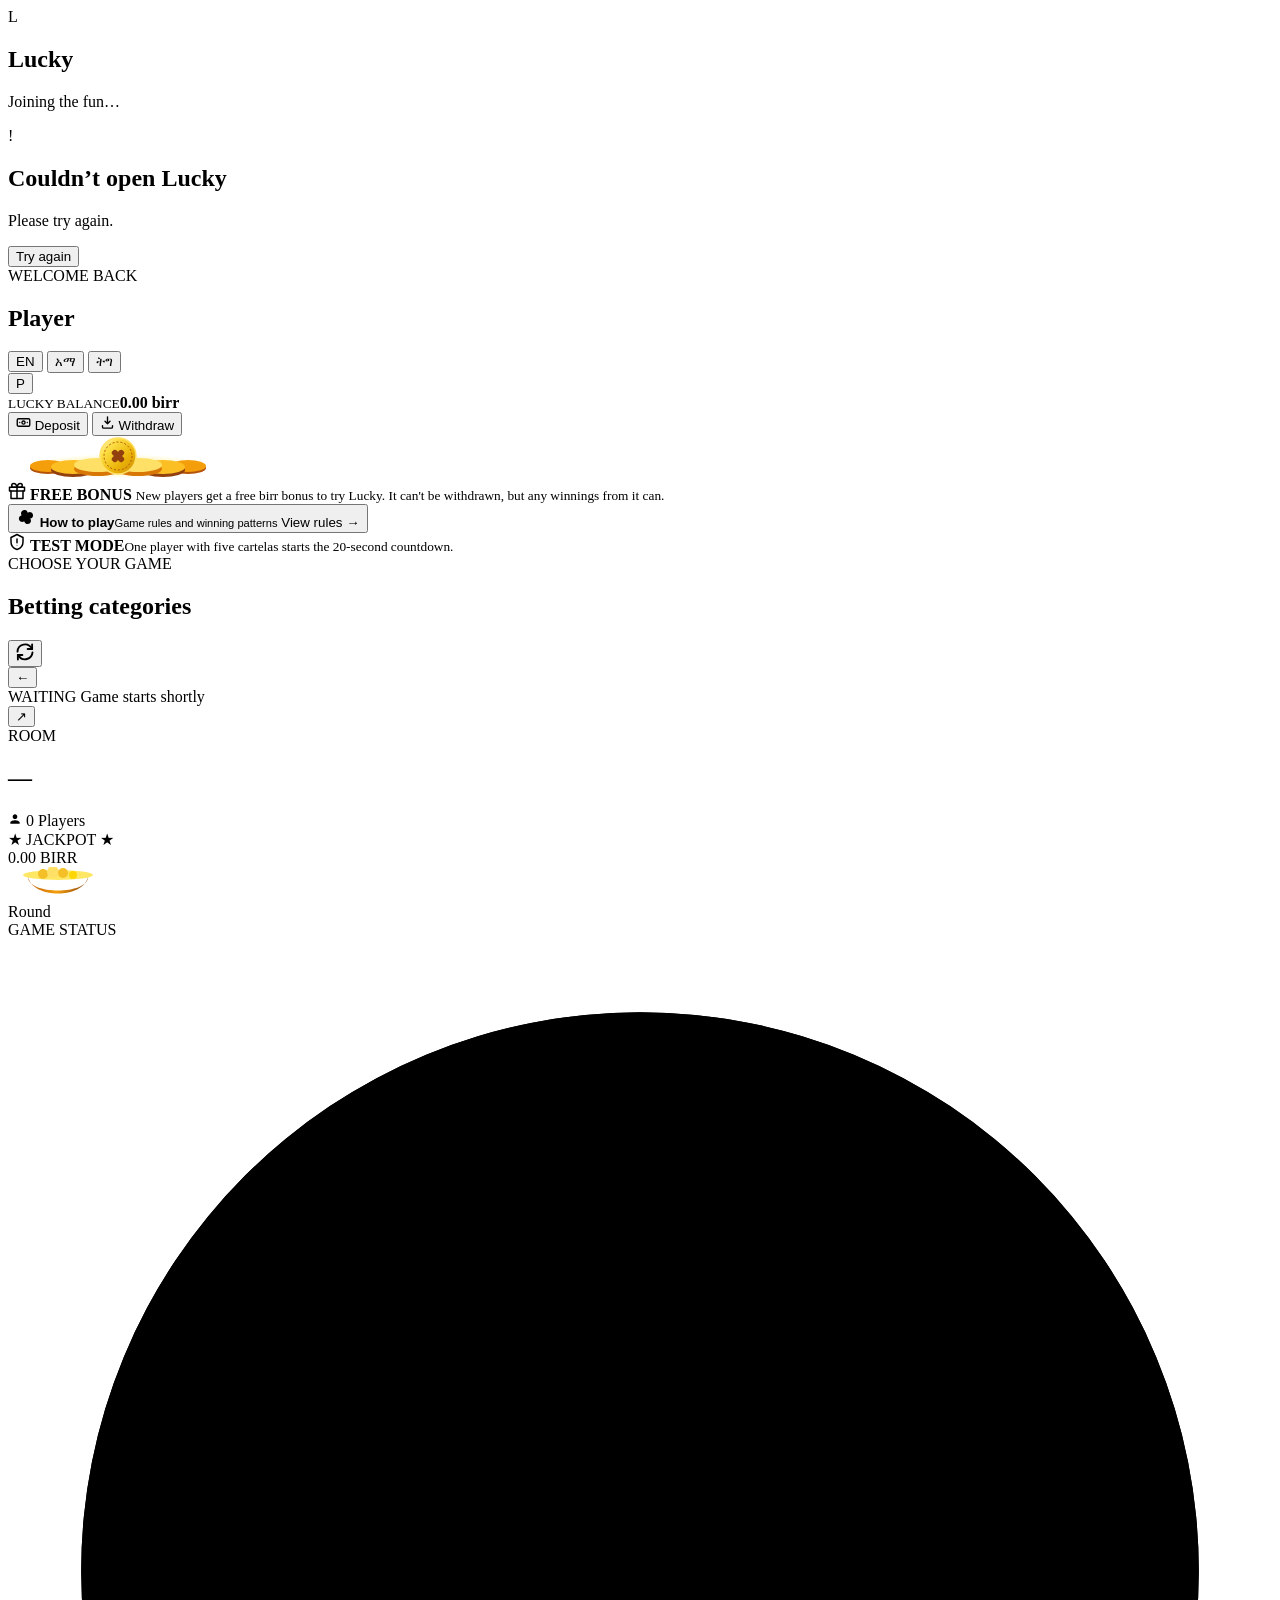
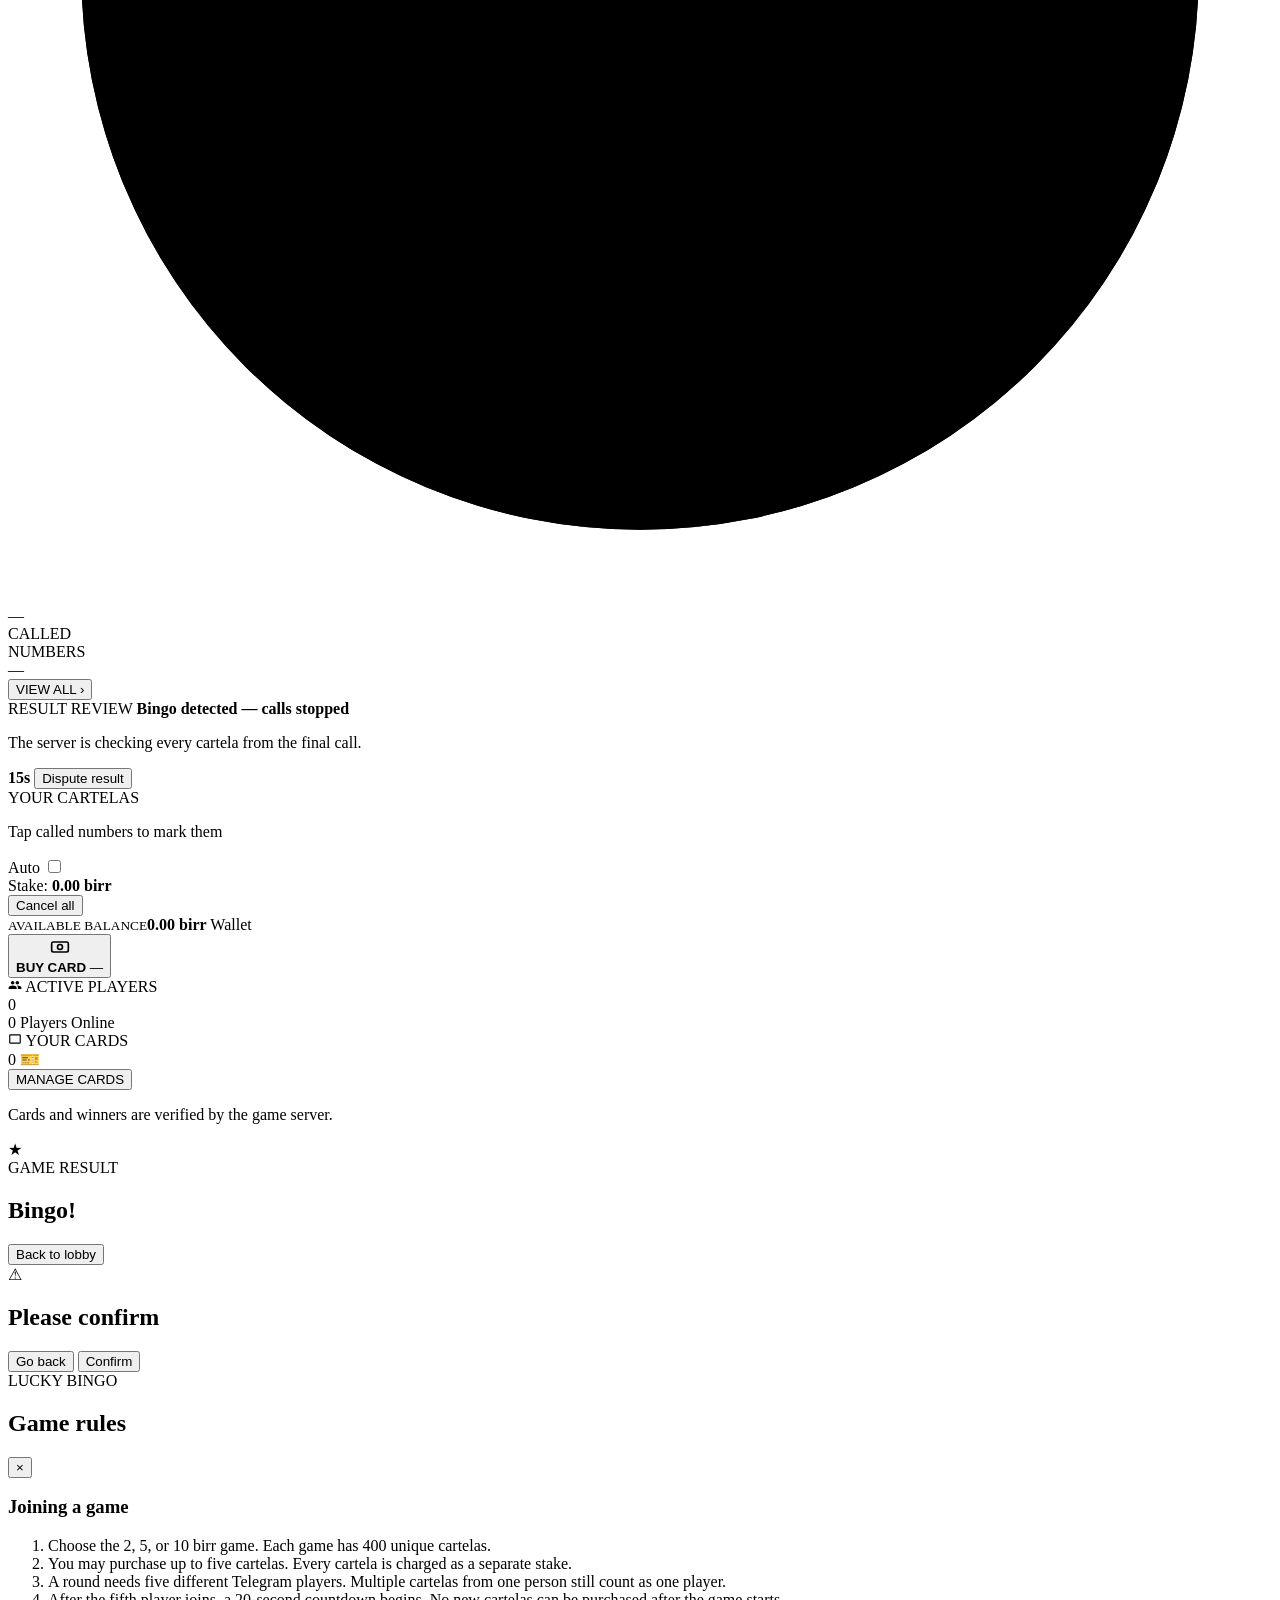
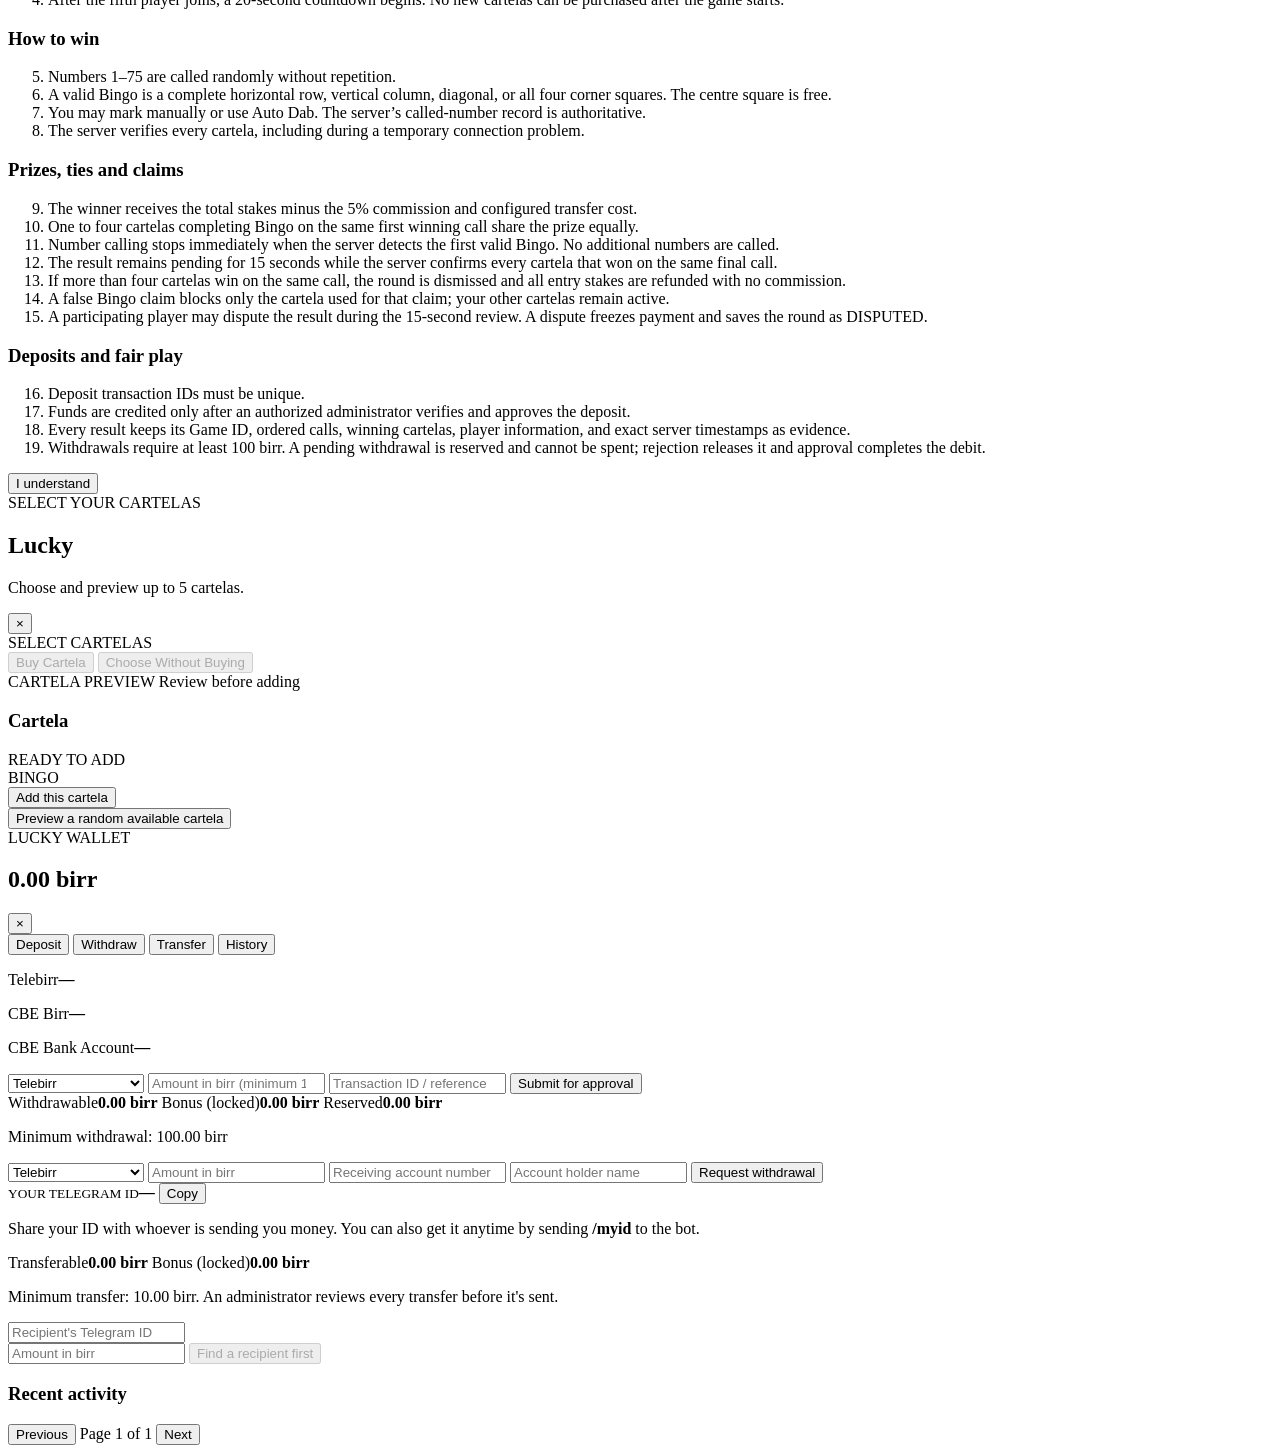
==== app/static/index.html @ 8135652d "Initial commit: Lucky Bingo Telegram Mini App FastAPI + Postgres (Neon) backend with a webhook-based" ====
<!doctype html>
<html lang="en">
  <head>
    <meta charset="utf-8" />
    <meta name="viewport" content="width=device-width, initial-scale=1, maximum-scale=1, user-scalable=no" />
    <meta name="theme-color" content="#071e2a" />
    <title>Lucky Bingo</title>
    <link rel="icon" href="/static/favicon.svg" type="image/svg+xml" />
    <link rel="preconnect" href="https://fonts.googleapis.com" />
    <link rel="preconnect" href="https://fonts.gstatic.com" crossorigin />
    <link href="https://fonts.googleapis.com/css2?family=DM+Sans:wght@400;500;600;700&family=Outfit:wght@600;700;800&display=swap" rel="stylesheet" />
    <link rel="stylesheet" href="/static/styles.css?v=20260810-game-balance-v26" />
    <script src="https://telegram.org/js/telegram-web-app.js"></script>
  </head>
  <body>
    <div class="ambient ambient-one"></div>
    <div class="ambient ambient-two"></div>

    <main class="app-shell">
      <section id="loading-screen" class="center-screen">
        <div class="logo-ball">L</div>
        <h1>Lucky</h1>
        <p id="loading-copy" data-i18n="loading_copy">Joining the fun…</p>
        <span class="loader"></span>
      </section>

      <section id="error-screen" class="center-screen hidden">
        <div class="logo-ball error-ball">!</div>
        <h1 data-i18n="error_title">Couldn’t open Lucky</h1>
        <p id="error-copy">Please try again.</p>
        <button class="primary-button compact" onclick="window.location.reload()" data-i18n="error_try_again">Try again</button>
      </section>

      <section id="lobby-screen" class="screen hidden">
        <header class="topbar">
          <div>
            <span class="eyebrow" data-i18n="welcome_back">WELCOME BACK</span>
            <h1 id="welcome-name">Player</h1>
          </div>
          <div class="topbar-actions">
            <div class="locale-switch" role="group" aria-label="Language" data-i18n-aria-label="language_toggle_label">
              <button type="button" class="locale-option" data-locale-option="en">EN</button>
              <button type="button" class="locale-option" data-locale-option="am">አማ</button>
              <button type="button" class="locale-option" data-locale-option="ti">ትግ</button>
            </div>
            <button id="profile-button" class="avatar" aria-label="Profile">P</button>
          </div>
        </header>

        <div class="wallet-banner">
          <span><small data-i18n="lucky_balance">LUCKY BALANCE</small><strong id="wallet-balance">0.00 birr</strong></span>
          <div class="wallet-action-buttons">
            <button id="wallet-button" class="wallet-deposit-button" type="button">
              <svg width="15" height="15" viewBox="0 0 24 24" fill="none" stroke="currentColor" stroke-width="2.2" stroke-linecap="round" stroke-linejoin="round"><rect x="2" y="6" width="20" height="12" rx="2"/><circle cx="12" cy="12" r="2.5"/><path d="M6 12h.01M18 12h.01"/></svg>
              <span data-i18n="deposit">Deposit</span>
            </button>
            <button id="withdraw-button" class="wallet-withdraw-button" type="button">
              <svg width="15" height="15" viewBox="0 0 24 24" fill="none" stroke="currentColor" stroke-width="2.2" stroke-linecap="round" stroke-linejoin="round"><path d="M12 3v11m0 0l-4-4m4 4l4-4"/><path d="M4 17v2a2 2 0 002 2h12a2 2 0 002-2v-2"/></svg>
              <span data-i18n="withdraw">Withdraw</span>
            </button>
          </div>
          <div class="wallet-banner-coins" aria-hidden="true">
            <svg width="220" height="42" viewBox="0 0 220 42" fill="none" xmlns="http://www.w3.org/2000/svg">
              <ellipse cx="110" cy="30" rx="90" ry="12" fill="url(#coinGlow)" opacity="0.65"/>
              <ellipse cx="40" cy="32" rx="18" ry="6" fill="#b45309"/>
              <ellipse cx="40" cy="30" rx="18" ry="6" fill="#f59e0b"/>
              <ellipse cx="65" cy="34" rx="22" ry="7" fill="#92400e"/>
              <ellipse cx="65" cy="31" rx="22" ry="7" fill="#fbbf24"/>
              <ellipse cx="180" cy="32" rx="18" ry="6" fill="#b45309"/>
              <ellipse cx="180" cy="30" rx="18" ry="6" fill="#f59e0b"/>
              <ellipse cx="155" cy="34" rx="22" ry="7" fill="#92400e"/>
              <ellipse cx="155" cy="31" rx="22" ry="7" fill="#fbbf24"/>
              <ellipse cx="90" cy="33" rx="24" ry="7" fill="#d97706"/>
              <ellipse cx="90" cy="29" rx="24" ry="7" fill="#ffe066"/>
              <ellipse cx="130" cy="33" rx="24" ry="7" fill="#d97706"/>
              <ellipse cx="130" cy="29" rx="24" ry="7" fill="#ffe066"/>
              <circle cx="110" cy="20" r="18" fill="url(#centerCoinGrad)" stroke="#ffe066" stroke-width="1.5"/>
              <circle cx="110" cy="20" r="14" fill="none" stroke="#b45309" stroke-width="1" stroke-dasharray="2 2"/>
              <g fill="#92400e" transform="translate(110, 20) scale(0.65)">
                <path d="M0 -6 C-3 -11, -8 -11, -8 -6 C-8 -2, -3 0, 0 4 C3 0, 8 -2, 8 -6 C8 -11, 3 -11, 0 -6 Z"/>
                <path d="M0 6 C-3 11, -8 11, -8 6 C-8 2, -3 0, 0 -4 C3 0, 8 2, 8 6 C8 11, 3 11, 0 6 Z"/>
                <path d="M-6 0 C-11 -3, -11 -8, -6 -8 C-2 -8, 0 -3, 4 0 C0 3, -2 8, -6 8 C-11 8, -11 3, -6 0 Z"/>
                <path d="M6 0 C11 -3, 11 -8, 6 -8 C2 -8, 0 -3, -4 0 C0 3, 2 8, 6 8 C11 8, 11 3, 6 0 Z"/>
              </g>
              <defs>
                <radialGradient id="coinGlow" cx="50%" cy="50%" r="50%">
                  <stop offset="0%" stop-color="#ffd700" stop-opacity="0.8"/>
                  <stop offset="100%" stop-color="#ffd700" stop-opacity="0"/>
                </radialGradient>
                <linearGradient id="centerCoinGrad" x1="92" y1="2" x2="128" y2="38" gradientUnits="userSpaceOnUse">
                  <stop offset="0%" stop-color="#fffbeb"/>
                  <stop offset="25%" stop-color="#fde047"/>
                  <stop offset="65%" stop-color="#eab308"/>
                  <stop offset="100%" stop-color="#ca8a04"/>
                </linearGradient>
              </defs>
            </svg>
          </div>
        </div>

        <div id="bonus-banner" class="bonus-banner hidden">
          <span class="banner-icon banner-icon-gold" aria-hidden="true">
            <svg width="18" height="18" viewBox="0 0 24 24" fill="none" stroke="currentColor" stroke-width="2" stroke-linecap="round" stroke-linejoin="round"><polyline points="20 12 20 22 4 22 4 12"/><rect x="2" y="7" width="20" height="5"/><line x1="12" y1="22" x2="12" y2="7"/><path d="M12 7H7.5a2.5 2.5 0 0 1 0-5C11 2 12 7 12 7z"/><path d="M12 7h4.5a2.5 2.5 0 0 0 0-5C13 2 12 7 12 7z"/></svg>
          </span>
          <span class="banner-text">
            <strong data-i18n="free_bonus_title">FREE BONUS</strong>
            <small id="bonus-banner-copy" data-i18n="free_bonus_copy_generic">New players get a free birr bonus to try Lucky. It can't be withdrawn, but any winnings from it can.</small>
          </span>
        </div>

        <button id="rules-button" class="rules-banner" type="button">
          <span class="banner-icon banner-icon-emerald" aria-hidden="true">
            <svg width="20" height="20" viewBox="0 0 24 24" fill="currentColor">
              <path d="M12 12C9.5 9 5.5 9.5 4 12c-1.5 2.5.5 6 3.5 6s4.5-3.5 4.5-6zm0 0c2.5 3 6.5 2.5 8-0c1.5-2.5-.5-6-3.5-6s-4.5 3.5-4.5 6zm0 0c-3 2.5-2.5 6.5 0 8c2.5 1.5 6-.5 6-3.5s-3.5-4.5-6-4.5zm0 0c3-2.5 2.5-6.5 0-8c-2.5-1.5-6 .5-6 3.5s3.5 4.5 6 4.5z"/>
            </svg>
          </span>
          <span class="banner-text"><strong data-i18n="how_to_play_title">How to play</strong><small data-i18n="how_to_play_subtitle">Game rules and winning patterns</small></span>
          <span class="rules-banner-arrow" data-i18n="view_rules_arrow">View rules →</span>
        </button>

        <div id="test-mode-banner" class="test-mode-banner hidden">
          <span class="banner-icon banner-icon-coral" aria-hidden="true">
            <svg width="18" height="18" viewBox="0 0 24 24" fill="none" stroke="currentColor" stroke-width="2" stroke-linecap="round" stroke-linejoin="round"><path d="M12 2l8 4v6c0 5-3.5 8.5-8 10-4.5-1.5-8-5-8-10V6l8-4z"/><line x1="12" y1="8" x2="12" y2="13"/><circle cx="12" cy="16.3" r=".6" fill="currentColor" stroke="none"/></svg>
          </span>
          <span class="banner-text"><strong data-i18n="test_mode_title">TEST MODE</strong><small data-i18n="test_mode_copy">One player with five cartelas starts the 20-second countdown.</small></span>
        </div>

        <div class="section-heading">
          <div>
            <span class="eyebrow" data-i18n="choose_your_game">CHOOSE YOUR GAME</span>
            <h2 data-i18n="betting_categories">Betting categories</h2>
          </div>
          <button id="refresh-button" class="icon-button" aria-label="Refresh rooms" type="button" data-i18n-aria-label="refresh_rooms_aria">
            <svg width="18" height="18" viewBox="0 0 24 24" fill="none" stroke="currentColor" stroke-width="2.5" stroke-linecap="round" stroke-linejoin="round"><path d="M21.5 2v6h-6M2.5 22v-6h6"/><path d="M2 11.5a10 10 0 0 1 18.8-4.3L21.5 8M2.5 16l1.2 1.2A10 10 0 0 0 22 12.5"/></svg>
          </button>
        </div>
        <div id="room-list" class="room-list"></div>

      </section>

      <section id="game-screen" class="screen game-screen hidden">
        <header class="game-nav-header">
          <button id="back-button" class="icon-button back-nav" aria-label="Back to lobby" data-i18n-aria-label="back_to_lobby">←</button>
          <div class="game-nav-title">
            <span id="game-status" class="status-dot">WAITING</span>
            <span id="call-message" class="nav-call-sub" data-i18n="game_starts_shortly">Game starts shortly</span>
          </div>
          <button id="share-button" class="icon-button share-nav" aria-label="Invite friends" data-i18n-aria-label="invite_friends">↗</button>
        </header>

        <!-- TOP JACKPOT BANNER CARD -->
        <article class="jackpot-card-banner">
          <div class="jp-col jp-left">
            <span class="jp-label" data-i18n="room_label">ROOM</span>
            <h2 id="room-name">—</h2>
            <div class="jp-players-count">
              <svg width="14" height="14" viewBox="0 0 24 24" fill="currentColor"><path d="M12 12c2.21 0 4-1.79 4-4s-1.79-4-4-4-4 1.79-4 4 1.79 4 4 4zm0 2c-2.67 0-8 1.34-8 4v2h16v-2c0-2.66-5.33-4-8-4z"/></svg>
              <span id="player-count-text">0 Players</span>
            </div>
          </div>

          <div class="jp-col jp-center">
            <div class="jp-header-star" data-i18n="jackpot_label">★ JACKPOT ★</div>
            <div class="jp-amount-row">
              <span id="game-payout" class="jp-amount">0.00</span>
              <span id="payout-currency" class="jp-currency">BIRR</span>
            </div>
            <!-- Pot of gold illustration -->
            <div class="pot-gold-illustration">
              <svg width="100" height="32" viewBox="0 0 100 32" fill="none">
                <ellipse cx="50" cy="8" rx="35" ry="5" fill="#ffd700" opacity="0.6"/>
                <circle cx="35" cy="7" r="5" fill="#f5c027"/>
                <circle cx="45" cy="5" r="6" fill="#ffe066"/>
                <circle cx="55" cy="6" r="5" fill="#f5c027"/>
                <circle cx="65" cy="8" r="4" fill="#ffd700"/>
                <path d="M20 10 C 20 28, 80 28, 80 10 C 75 32, 25 32, 20 10 Z" fill="url(#potGoldGrad)"/>
                <defs>
                  <linearGradient id="potGoldGrad" x1="20" y1="10" x2="80" y2="32" gradientUnits="userSpaceOnUse">
                    <stop stop-color="#b45309"/>
                    <stop offset="0.5" stop-color="#f59e0b"/>
                    <stop offset="1" stop-color="#78350f"/>
                  </linearGradient>
                </defs>
              </svg>
            </div>
            <div id="game-id-tag" class="jp-game-id">Round</div>
          </div>

          <div class="jp-col jp-right">
            <span id="timer-label" class="jp-label" data-i18n="game_status_label">GAME STATUS</span>
            <div class="timer-ring-container">
              <svg class="timer-ring-svg" viewBox="0 0 36 36">
                <path class="circle-bg" d="M18 2.0845 a 15.9155 15.9155 0 0 1 0 31.831 a 15.9155 15.9155 0 0 1 0 -31.831" />
                <path id="timer-progress" class="circle" stroke-dasharray="70, 100" d="M18 2.0845 a 15.9155 15.9155 0 0 1 0 31.831 a 15.9155 15.9155 0 0 1 0 -31.831" />
              </svg>
              <div id="call-timer-text" class="timer-text">—</div>
            </div>
          </div>
        </article>

        <!-- CALLED NUMBERS BAR -->
        <article class="called-numbers-panel">
          <span class="called-title" data-i18n-html="called_numbers_html">CALLED<br>NUMBERS</span>
          <div id="latest-ball-container" class="latest-ball-wrapper hidden">
            <div id="latest-ball" class="latest-ball">—</div>
          </div>
          <div id="recent-calls" class="recent-calls-list"></div>
          <button id="view-all-calls" class="view-all-btn" data-i18n="view_all">VIEW ALL &rsaquo;</button>
        </article>

        <article id="result-review-panel" class="result-review-panel hidden">
          <div class="result-review-copy">
            <span id="result-review-badge" class="result-review-badge">RESULT REVIEW</span>
            <strong id="result-review-title">Bingo detected — calls stopped</strong>
            <p id="result-review-copy" data-i18n="result_review_copy">The server is checking every cartela from the final call.</p>
          </div>
          <div class="result-review-actions">
            <strong id="result-review-countdown">15s</strong>
            <button id="dispute-round-button" type="button" data-i18n="dispute_result">Dispute result</button>
          </div>
        </article>

        <!-- BINGO MATRIX BOARD CONTAINER -->
        <article class="card-panel-wrapper">
          <div class="card-panel-subhead">
            <div>
              <span id="card-label" class="eyebrow" data-i18n="your_cartelas">YOUR CARTELAS</span>
              <p id="mark-instruction" data-i18n="tap_to_mark">Tap called numbers to mark them</p>
            </div>
            <div class="cartela-panel-tools">
              <label class="compact-auto-control" for="auto-mark-toggle">
                <span data-i18n="auto">Auto</span>
                <input id="auto-mark-toggle" type="checkbox" />
                <i class="compact-auto-track" aria-hidden="true"></i>
              </label>
              <div class="stake-info-pill">
                <span data-i18n="stake_label">Stake:</span>
                <strong id="game-pool">0.00 birr</strong>
              </div>
              <button id="cancel-all-button" type="button" class="cancel-all-button hidden" data-i18n="cancel_all">Cancel all</button>
            </div>
          </div>
          <div id="bingo-cards" class="bingo-cards"></div>
        </article>

        <!-- GAME CONTROLS -->
        <div class="game-action-buttons">
          <div class="game-balance-indicator" aria-live="polite">
            <span><small data-i18n="available_balance">AVAILABLE BALANCE</small><strong id="game-wallet-balance">0.00 birr</strong></span>
            <span class="game-balance-status" data-i18n="wallet_status">Wallet</span>
          </div>
          <button id="action-buy-card" class="action-btn buy-card-btn">
            <div class="action-icon">
              <svg width="20" height="20" viewBox="0 0 24 24" fill="none" stroke="currentColor" stroke-width="2"><rect x="2" y="6" width="20" height="12" rx="2"/><circle cx="12" cy="12" r="3"/><path d="M6 12h.01M18 12h.01"/></svg>
            </div>
            <div class="action-text">
              <strong id="buy-card-label">BUY CARD</strong>
              <span id="buy-card-price">—</span>
            </div>
          </button>
        </div>

        <!-- BOTTOM STATS & INFO PANEL -->
        <article class="game-info-grid">
          <div class="info-card active-players-card">
            <div class="info-card-head">
              <svg width="14" height="14" viewBox="0 0 24 24" fill="currentColor"><path d="M16 11c1.66 0 2.99-1.34 2.99-3S17.66 5 16 5c-1.66 0-3 1.34-3 3s1.34 3 3 3zm-8 0c1.66 0 2.99-1.34 2.99-3S9.66 5 8 5C6.34 5 5 6.34 5 8s1.34 3 3 3zm0 2c-2.33 0-7 1.17-7 3.5V19h14v-2.5c0-2.33-4.67-3.5-7-3.5zm8 0c-.29 0-.62.02-.97.05 1.16.84 1.97 1.97 1.97 3.45V19h6v-2.5c0-2.33-4.67-3.5-7-3.5z"/></svg>
              <span data-i18n="active_players">ACTIVE PLAYERS</span>
            </div>
            <div id="active-player-count" class="live-stat-number">0</div>
            <div class="online-status">
              <i class="online-dot"></i>
              <span id="online-players-text">0 Players Online</span>
            </div>
          </div>

          <div class="info-card your-cards-card">
            <div class="info-card-head">
              <svg width="14" height="14" viewBox="0 0 24 24" fill="currentColor"><path d="M20 4H4c-1.11 0-1.99.89-1.99 2L2 18c0 1.11.89 2 2 2h16c1.11 0 2-.89 2-2V6c0-1.11-.89-2-2-2zm0 14H4V6h16v12z"/></svg>
              <span data-i18n="your_cards">YOUR CARDS</span>
            </div>
            <div class="cards-count-row">
              <span id="your-cards-number" class="cards-big-num">0</span>
              <span class="ticket-icon">🎫</span>
            </div>
            <button id="manage-cards-button" class="manage-cards-btn" data-i18n="manage_cards">MANAGE CARDS</button>
          </div>

        </article>

        <p class="fair-note" data-i18n="fair_note">Cards and winners are verified by the game server.</p>
      </section>
    </main>

    <div id="toast" class="toast" role="status"></div>
    <div id="result-modal" class="modal hidden" role="dialog" aria-modal="true">
      <div class="modal-card">
        <div id="result-icon" class="result-icon">★</div>
        <span class="eyebrow" data-i18n="game_result">GAME RESULT</span>
        <h2 id="result-title">Bingo!</h2>
        <p id="result-copy"></p>
        <div id="result-winner-cards" class="result-winner-cards"></div>
        <button id="result-button" class="primary-button" data-i18n="back_to_lobby_button">Back to lobby</button>
      </div>
    </div>

    <div id="confirm-modal" class="modal hidden" role="dialog" aria-modal="true" aria-labelledby="confirm-title">
      <div class="modal-card confirm-modal-card">
        <div id="confirm-icon" class="confirm-icon">⚠</div>
        <h2 id="confirm-title" data-i18n="please_confirm">Please confirm</h2>
        <p id="confirm-copy"></p>
        <div class="confirm-modal-actions">
          <button id="confirm-cancel-button" class="ghost-button" type="button" data-i18n="go_back">Go back</button>
          <button id="confirm-ok-button" class="danger-button" type="button" data-i18n="confirm_button_default">Confirm</button>
        </div>
      </div>
    </div>

    <div id="rules-modal" class="modal hidden" role="dialog" aria-modal="true" aria-labelledby="rules-title">
      <article class="modal-card rules-modal-card">
        <header class="rules-header">
          <div><span class="eyebrow" data-i18n="rules_brand_eyebrow">LUCKY BINGO</span><h2 id="rules-title" data-i18n="rules_title">Game rules</h2></div>
          <button id="close-rules-modal" class="icon-button" aria-label="Close rules" data-i18n-aria-label="close_rules">×</button>
        </header>

        <section class="rules-section">
          <h3 data-i18n="rules_section_joining_title">Joining a game</h3>
          <ol>
            <li data-i18n="rules_joining_1">Choose the 2, 5, or 10 birr game. Each game has 400 unique cartelas.</li>
            <li data-i18n="rules_joining_2">You may purchase up to five cartelas. Every cartela is charged as a separate stake.</li>
            <li data-i18n="rules_joining_3">A round needs five different Telegram players. Multiple cartelas from one person still count as one player.</li>
            <li data-i18n="rules_joining_4">After the fifth player joins, a 20-second countdown begins. No new cartelas can be purchased after the game starts.</li>
          </ol>
        </section>

        <section class="rules-section">
          <h3 data-i18n="rules_section_winning_title">How to win</h3>
          <ol start="5">
            <li data-i18n="rules_winning_1">Numbers 1–75 are called randomly without repetition.</li>
            <li data-i18n="rules_winning_2">A valid Bingo is a complete horizontal row, vertical column, diagonal, or all four corner squares. The centre square is free.</li>
            <li data-i18n="rules_winning_3">You may mark manually or use Auto Dab. The server’s called-number record is authoritative.</li>
            <li data-i18n="rules_winning_4">The server verifies every cartela, including during a temporary connection problem.</li>
          </ol>
        </section>

        <section class="rules-section">
          <h3 data-i18n="rules_section_prizes_title">Prizes, ties and claims</h3>
          <ol start="9">
            <li data-i18n="rules_prizes_1">The winner receives the total stakes minus the 5% commission and configured transfer cost.</li>
            <li data-i18n="rules_prizes_2">One to four cartelas completing Bingo on the same first winning call share the prize equally.</li>
            <li data-i18n="rules_prizes_3">Number calling stops immediately when the server detects the first valid Bingo. No additional numbers are called.</li>
            <li data-i18n="rules_prizes_4">The result remains pending for 15 seconds while the server confirms every cartela that won on the same final call.</li>
            <li data-i18n="rules_prizes_5">If more than four cartelas win on the same call, the round is dismissed and all entry stakes are refunded with no commission.</li>
            <li data-i18n="rules_prizes_6">A false Bingo claim blocks only the cartela used for that claim; your other cartelas remain active.</li>
            <li data-i18n="rules_prizes_7">A participating player may dispute the result during the 15-second review. A dispute freezes payment and saves the round as DISPUTED.</li>
          </ol>
        </section>

        <section class="rules-section">
          <h3 data-i18n="rules_section_deposits_title">Deposits and fair play</h3>
          <ol start="16">
            <li data-i18n="rules_deposits_1">Deposit transaction IDs must be unique.</li>
            <li data-i18n="rules_deposits_2">Funds are credited only after an authorized administrator verifies and approves the deposit.</li>
            <li data-i18n="rules_deposits_3">Every result keeps its Game ID, ordered calls, winning cartelas, player information, and exact server timestamps as evidence.</li>
            <li data-i18n="rules_deposits_4">Withdrawals require at least 100 birr. A pending withdrawal is reserved and cannot be spent; rejection releases it and approval completes the debit.</li>
          </ol>
        </section>

        <button id="rules-done-button" class="primary-button" data-i18n="i_understand">I understand</button>
      </article>
    </div>

    <div id="card-modal" class="modal hidden" role="dialog" aria-modal="true">
      <div class="modal-card choice-modal cartela-picker">
        <header class="picker-header">
          <div>
            <span class="eyebrow" data-i18n="select_your_cartelas">SELECT YOUR CARTELAS</span>
            <h2 id="choice-room">Lucky</h2>
            <p id="choice-count">Choose and preview up to 5 cartelas.</p>
          </div>
          <button id="close-card-modal" class="icon-button" aria-label="Close" data-i18n-aria-label="card_modal_close">×</button>
        </header>

        <div id="selected-cartelas" class="selected-cartelas"></div>

        <div class="grid-panel">
          <div class="grid-panel-head">
            <span class="eyebrow" data-i18n="select_cartelas_eyebrow">SELECT CARTELAS</span>
          </div>
          <div id="card-number-grid" class="card-number-grid" aria-label="Available cartelas" data-i18n-aria-label="available_cartelas_aria"></div>
        </div>

        <div class="picker-commit-actions">
          <button id="confirm-cards-button" class="primary-button" disabled>Buy Cartela</button>
          <button id="watch-cards-button" class="watch-button" disabled>Choose Without Buying</button>
        </div>

        <section id="cartela-preview" class="cartela-preview hidden">
          <div class="preview-section-label">
            <span class="eyebrow" data-i18n="cartela_preview_eyebrow">CARTELA PREVIEW</span>
            <span class="preview-note" data-i18n="cartela_preview_note">Review before adding</span>
          </div>
          <div class="preview-cartela-board">
            <div class="preview-heading">
              <h3 id="preview-title">Cartela</h3>
              <span id="preview-card-status" class="preview-card-status">READY TO ADD</span>
            </div>
            <div class="preview-bingo-head" aria-hidden="true"><span>B</span><span>I</span><span>N</span><span>G</span><span>O</span></div>
            <div id="preview-card" class="preview-card"></div>
          </div>
          <button id="preview-toggle-button" class="secondary-button">Add this cartela</button>
        </section>

        <div class="picker-actions">
          <button id="random-card-button" class="text-button">Preview a random available cartela</button>
        </div>
      </div>
    </div>

    <div id="wallet-modal" class="modal hidden" role="dialog" aria-modal="true">
      <div class="modal-card wallet-modal-card">
        <div class="wallet-modal-head">
          <div><span class="eyebrow" data-i18n="lucky_wallet">LUCKY WALLET</span><h2 id="modal-balance">0.00 birr</h2><small id="modal-bonus-note" class="wallet-limit-note hidden"></small></div>
          <button id="close-wallet-modal" class="icon-button" aria-label="Close" data-i18n-aria-label="close_wallet">×</button>
        </div>
        <div id="money-mode-note" class="mode-note"></div>
        <div class="wallet-tabs" role="tablist">
          <button class="wallet-tab active" data-wallet-tab="deposit" type="button" data-i18n="tab_deposit">Deposit</button>
          <button class="wallet-tab" data-wallet-tab="withdraw" type="button" data-i18n="tab_withdraw">Withdraw</button>
          <button class="wallet-tab" data-wallet-tab="transfer" type="button" data-i18n="tab_transfer">Transfer</button>
          <button class="wallet-tab" data-wallet-tab="history" type="button" data-i18n="tab_history">History</button>
        </div>
        <section id="wallet-deposit-panel" class="wallet-tab-panel">
          <div class="deposit-accounts">
            <p><span data-i18n="provider_telebirr">Telebirr</span><strong id="telebirr-account">—</strong></p>
            <p><span data-i18n="provider_cbe">CBE Birr</span><strong id="cbe-account">—</strong></p>
            <p><span data-i18n="provider_cbe_account">CBE Bank Account</span><strong id="cbe-bank-account">—</strong></p>
            <small id="account-name"></small>
          </div>
          <form id="deposit-form" class="deposit-form">
            <select id="deposit-provider" class="form-input"><option value="telebirr" data-i18n="provider_telebirr">Telebirr</option><option value="cbe" data-i18n="provider_cbe">CBE Birr</option><option value="cbe_account" data-i18n="provider_cbe_account">CBE Bank Account</option></select>
            <input id="deposit-amount" class="form-input" type="number" min="10" step="0.01" placeholder="Amount in birr (minimum 10)" required />
            <input id="deposit-txid" class="form-input" minlength="4" placeholder="Transaction ID / reference" required data-i18n-placeholder="transaction_id_placeholder" />
            <button class="primary-button" type="submit" data-i18n="submit_for_approval">Submit for approval</button>
          </form>
        </section>
        <section id="wallet-withdraw-panel" class="wallet-tab-panel hidden">
          <div class="withdrawal-summary">
            <span><span data-i18n="withdrawable">Withdrawable</span><strong id="withdraw-available">0.00 birr</strong></span>
            <span><span data-i18n="bonus_locked">Bonus (locked)</span><strong id="withdraw-bonus-locked">0.00 birr</strong></span>
            <span><span data-i18n="reserved">Reserved</span><strong id="withdraw-reserved">0.00 birr</strong></span>
          </div>
          <p id="withdrawal-rule" class="wallet-limit-note">Minimum withdrawal: 100.00 birr</p>
          <div id="withdrawal-blocked-notice" class="withdrawal-blocked-notice hidden"></div>
          <form id="withdrawal-form" class="withdrawal-form" novalidate>
            <select id="withdrawal-provider" class="form-input"><option value="telebirr" data-i18n="provider_telebirr">Telebirr</option><option value="cbe" data-i18n="provider_cbe">CBE Birr</option><option value="cbe_account" data-i18n="provider_cbe_account">CBE Bank Account</option></select>
            <input id="withdrawal-amount" class="form-input" type="number" min="100" step="0.01" placeholder="Amount in birr" required data-i18n-placeholder="withdrawal_amount_placeholder" />
            <input id="withdrawal-account" class="form-input" minlength="5" maxlength="40" placeholder="Receiving account number" required data-i18n-placeholder="withdrawal_account_placeholder" />
            <input id="withdrawal-name" class="form-input" minlength="2" maxlength="100" placeholder="Account holder name" required data-i18n-placeholder="withdrawal_name_placeholder" />
            <button id="withdrawal-submit-button" class="primary-button" type="submit">Request withdrawal</button>
          </form>
        </section>
        <section id="wallet-transfer-panel" class="wallet-tab-panel hidden">
          <div class="my-telegram-id">
            <span><small data-i18n="your_telegram_id">YOUR TELEGRAM ID</small><strong id="my-telegram-id">—</strong></span>
            <button id="copy-my-telegram-id" type="button" class="text-button" data-i18n="copy">Copy</button>
          </div>
          <p class="wallet-limit-note" data-i18n-html="transfer_id_hint">Share your ID with whoever is sending you money. You can also get it anytime by sending <b>/myid</b> to the bot.</p>
          <div class="withdrawal-summary">
            <span><span data-i18n="transferable">Transferable</span><strong id="transfer-available">0.00 birr</strong></span>
            <span><span data-i18n="bonus_locked">Bonus (locked)</span><strong id="transfer-bonus-locked">0.00 birr</strong></span>
          </div>
          <p id="transfer-rule" class="wallet-limit-note">Minimum transfer: 10.00 birr. An administrator reviews every transfer before it's sent.</p>
          <form id="transfer-form" class="withdrawal-form">
            <input id="transfer-recipient-id" class="form-input" type="number" placeholder="Recipient's Telegram ID" required data-i18n-placeholder="transfer_recipient_placeholder" />
            <div id="transfer-recipient-preview" class="transfer-recipient-preview hidden"></div>
            <input id="transfer-amount" class="form-input" type="number" min="10" step="0.01" placeholder="Amount in birr" required data-i18n-placeholder="transfer_amount_placeholder" />
            <button id="transfer-submit-button" class="primary-button" type="submit" disabled>Find a recipient first</button>
          </form>
        </section>
        <section id="wallet-history-panel" class="wallet-tab-panel hidden">
          <h3 class="history-title" data-i18n="recent_activity">Recent activity</h3>
          <div id="wallet-history" class="wallet-history"></div>
          <nav id="wallet-history-pagination" class="wallet-history-pagination hidden" aria-label="Wallet history pages">
            <button id="wallet-history-prev" type="button" data-i18n="previous">Previous</button>
            <span id="wallet-history-page-status">Page 1 of 1</span>
            <button id="wallet-history-next" type="button" data-i18n="next">Next</button>
          </nav>
        </section>
      </div>
    </div>

    <script type="module" src="/static/app.js?v=20260810-game-balance-v26"></script>
  </body>
</html>
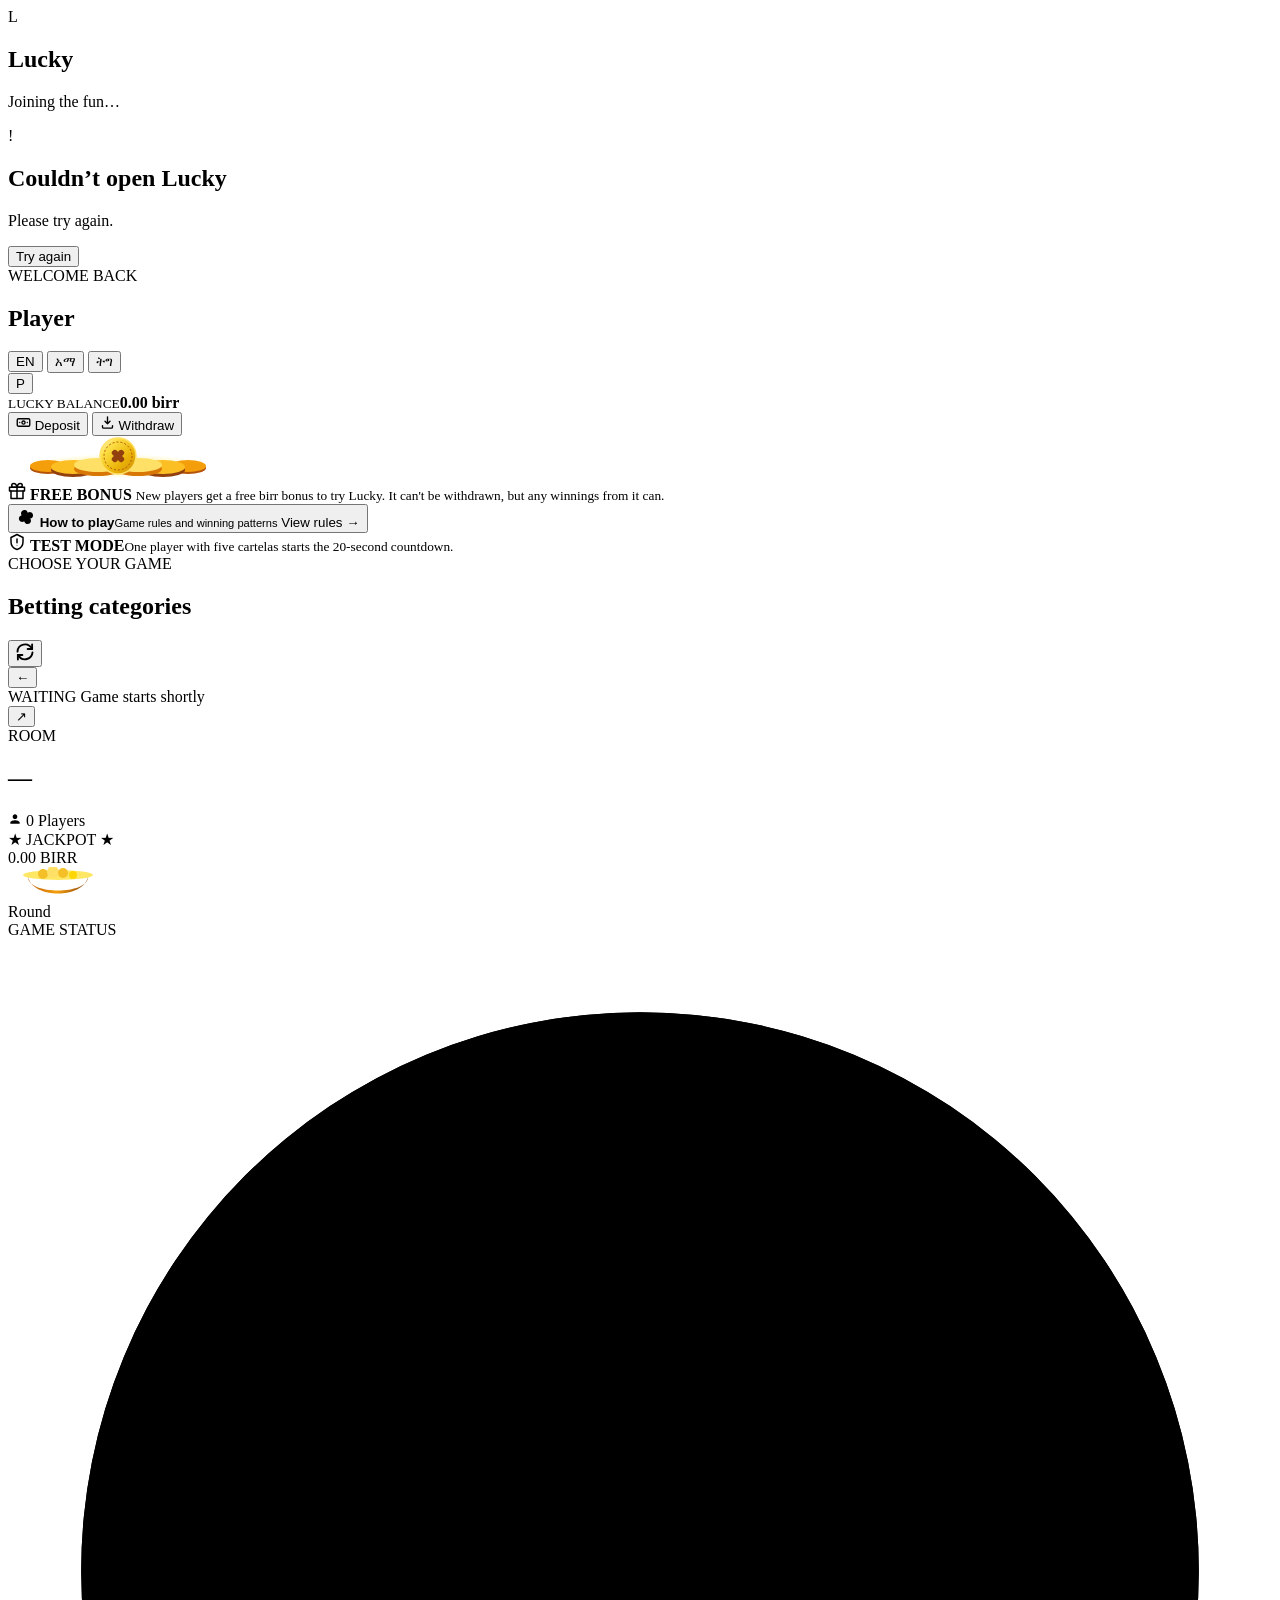
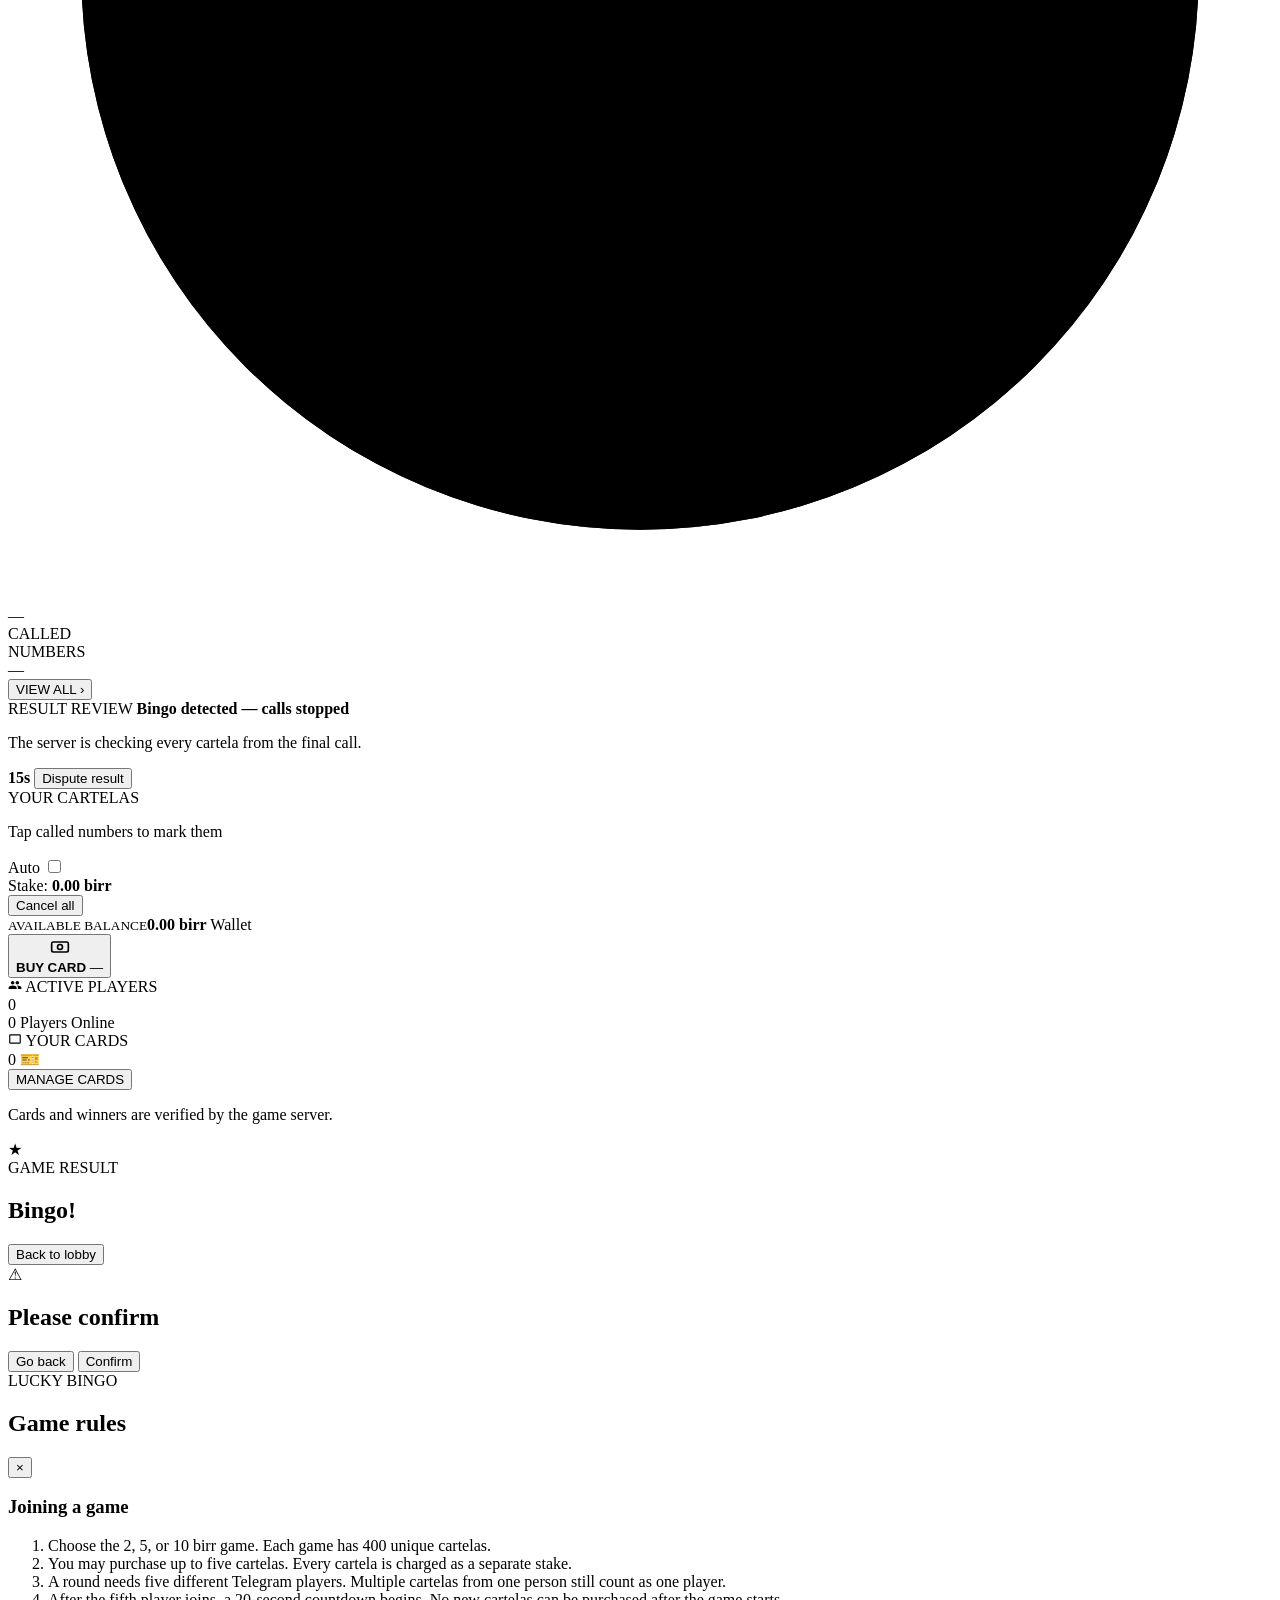
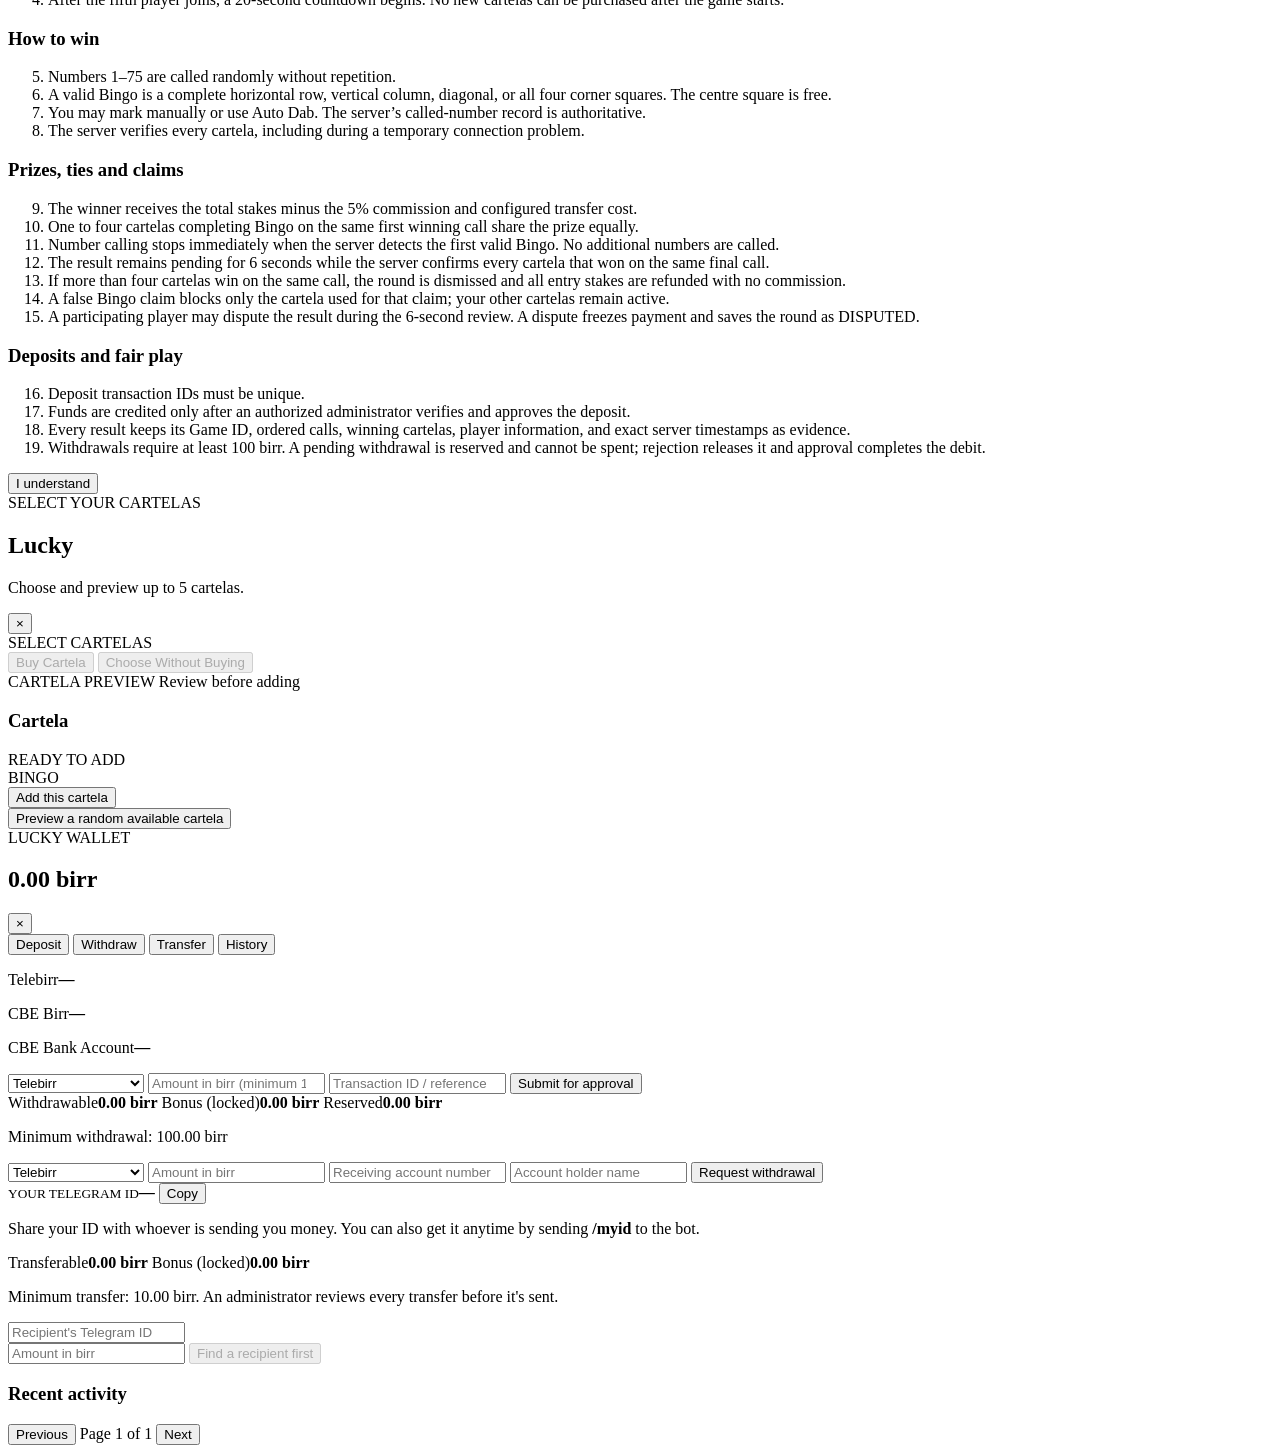
==== commit f12cda42: "Shorten result review window to 6s, split deposit account names per provider Result review after a w" ====
--- a/app/static/index.html
+++ b/app/static/index.html
@@ -349,10 +349,10 @@
             <li data-i18n="rules_prizes_1">The winner receives the total stakes minus the 5% commission and configured transfer cost.</li>
             <li data-i18n="rules_prizes_2">One to four cartelas completing Bingo on the same first winning call share the prize equally.</li>
             <li data-i18n="rules_prizes_3">Number calling stops immediately when the server detects the first valid Bingo. No additional numbers are called.</li>
-            <li data-i18n="rules_prizes_4">The result remains pending for 15 seconds while the server confirms every cartela that won on the same final call.</li>
+            <li data-i18n="rules_prizes_4">The result remains pending for 6 seconds while the server confirms every cartela that won on the same final call.</li>
             <li data-i18n="rules_prizes_5">If more than four cartelas win on the same call, the round is dismissed and all entry stakes are refunded with no commission.</li>
             <li data-i18n="rules_prizes_6">A false Bingo claim blocks only the cartela used for that claim; your other cartelas remain active.</li>
-            <li data-i18n="rules_prizes_7">A participating player may dispute the result during the 15-second review. A dispute freezes payment and saves the round as DISPUTED.</li>
+            <li data-i18n="rules_prizes_7">A participating player may dispute the result during the 6-second review. A dispute freezes payment and saves the round as DISPUTED.</li>
           </ol>
         </section>
 
@@ -433,9 +433,10 @@
         <section id="wallet-deposit-panel" class="wallet-tab-panel">
           <div class="deposit-accounts">
             <p><span data-i18n="provider_telebirr">Telebirr</span><strong id="telebirr-account">—</strong></p>
+            <small id="telebirr-account-name"></small>
             <p><span data-i18n="provider_cbe">CBE Birr</span><strong id="cbe-account">—</strong></p>
             <p><span data-i18n="provider_cbe_account">CBE Bank Account</span><strong id="cbe-bank-account">—</strong></p>
-            <small id="account-name"></small>
+            <small id="cbe-account-name"></small>
           </div>
           <form id="deposit-form" class="deposit-form">
             <select id="deposit-provider" class="form-input"><option value="telebirr" data-i18n="provider_telebirr">Telebirr</option><option value="cbe" data-i18n="provider_cbe">CBE Birr</option><option value="cbe_account" data-i18n="provider_cbe_account">CBE Bank Account</option></select>
